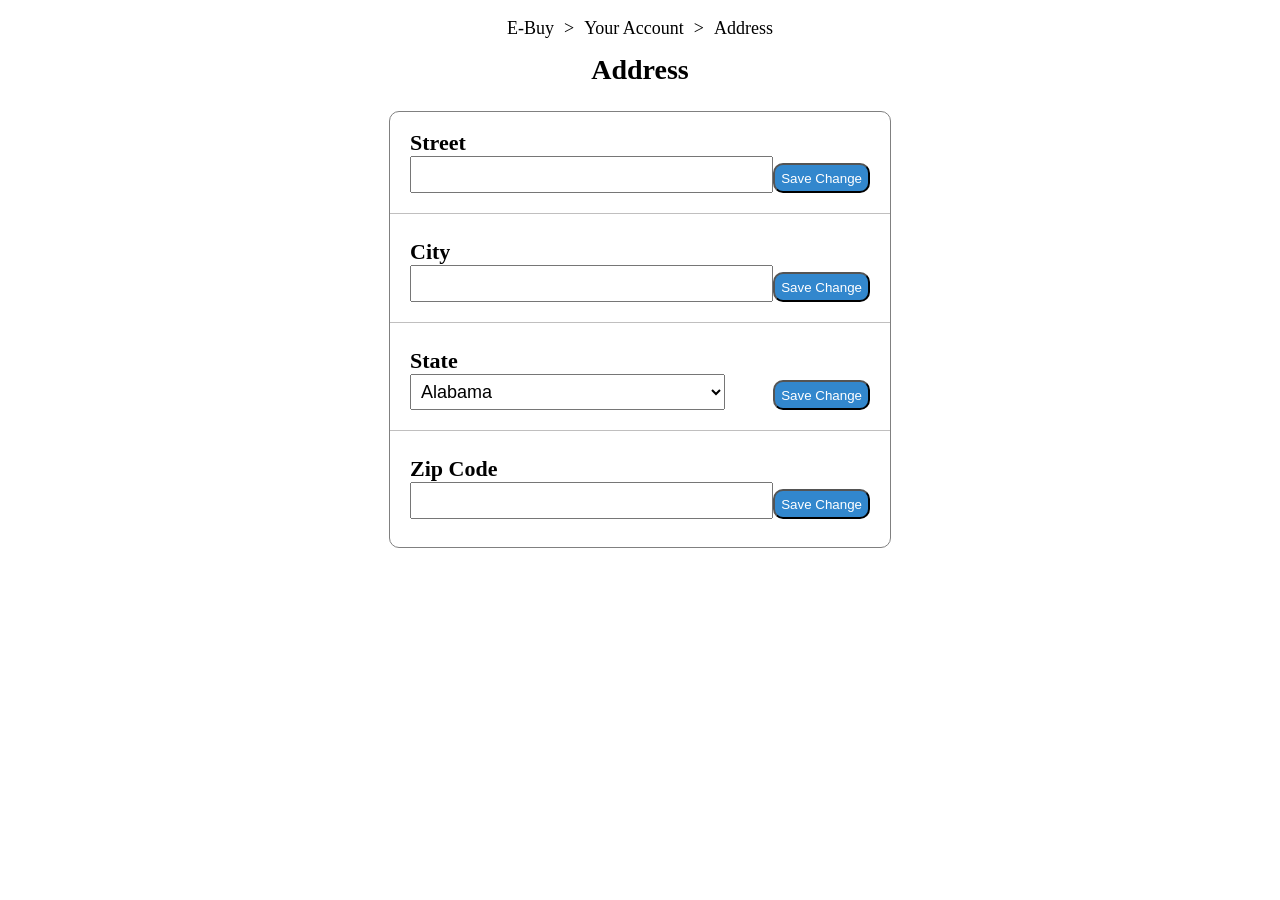
==== electriccommerce/views/address-edit.html @ 3cfa30f8 "Add files via upload" ====
<!DOCTYPE html>
<html>
<head>
    <meta charset="UTF-8" />
    <title>Your Address</title>
    <link rel="stylesheet" href="../styles/address-edit.css" type="text/css" />
</head>
<body>
    <div id="main-container">
        <div id="submain-container">
            <div id="path-row">
                <a href="./main.html">E-Buy</a>
                <span>&gt;</span>
                <a href="./dashboard.html">Your Account</a>
                <span>&gt;</span>
                <span>Address</span>
            </div>

            <div id="title-row">
                Address
            </div>

            <div id="edit-container">
                <!-- Street -->
                <div class="edit-box border-bottom">
                    <div id="street-row" class="edit-row">
                        <div class="title">Street</div>
                        <input type="text" id="street-input" />
                    </div>
                    <button class="save-changes">Save Change</button>
                </div>

                <!-- City -->
                <div class="edit-box border-bottom">
                    <div id="city-row" class="edit-row">
                        <div class="title">City</div>
                        <input type="text" id="city-input" />
                    </div>
                    <button class="save-changes">Save Change</button>
                </div>

                <!-- State (US or Not in the United States) -->
                <div class="edit-box border-bottom">
                    <div id="state-row" class="edit-row">
                        <div class="title">State</div>
                        <select id="state-select">
                            <option value="AL">Alabama</option>
                            <option value="AK">Alaska</option>
                            <option value="AZ">Arizona</option>
                            <option value="AR">Arkansas</option>
                            <option value="CA">California</option>
                            <option value="CO">Colorado</option>
                            <option value="CT">Connecticut</option>
                            <option value="DE">Delaware</option>
                            <option value="DC">District Of Columbia</option>
                            <option value="FL">Florida</option>
                            <option value="GA">Georgia</option>
                            <option value="HI">Hawaii</option>
                            <option value="ID">Idaho</option>
                            <option value="IL">Illinois</option>
                            <option value="IN">Indiana</option>
                            <option value="IA">Iowa</option>
                            <option value="KS">Kansas</option>
                            <option value="KY">Kentucky</option>
                            <option value="LA">Louisiana</option>
                            <option value="ME">Maine</option>
                            <option value="MD">Maryland</option>
                            <option value="MA">Massachusetts</option>
                            <option value="MI">Michigan</option>
                            <option value="MN">Minnesota</option>
                            <option value="MS">Mississippi</option>
                            <option value="MO">Missouri</option>
                            <option value="MT">Montana</option>
                            <option value="NE">Nebraska</option>
                            <option value="NV">Nevada</option>
                            <option value="NH">New Hampshire</option>
                            <option value="NJ">New Jersey</option>
                            <option value="NM">New Mexico</option>
                            <option value="NY">New York</option>
                            <option value="NC">North Carolina</option>
                            <option value="ND">North Dakota</option>
                            <option value="OH">Ohio</option>
                            <option value="OK">Oklahoma</option>
                            <option value="OR">Oregon</option>
                            <option value="PA">Pennsylvania</option>
                            <option value="RI">Rhode Island</option>
                            <option value="SC">South Carolina</option>
                            <option value="SD">South Dakota</option>
                            <option value="TN">Tennessee</option>
                            <option value="TX">Texas</option>
                            <option value="UT">Utah</option>
                            <option value="VT">Vermont</option>
                            <option value="VA">Virginia</option>
                            <option value="WA">Washington</option>
                            <option value="WV">West Virginia</option>
                            <option value="WI">Wisconsin</option>
                            <option value="WY">Wyoming</option>
                            <option value="NON_US">Not in the United States</option>
                        </select>
                    </div>
                    <button class="save-changes">Save Change</button>
                </div>

                <!-- Non-US: State/Province -->
                <div class="edit-box border-bottom non-us-box" id="province-box">
                    <div id="province-row" class="edit-row">
                        <div class="title">State/Province</div>
                        <input type="text" id="province-input" />
                    </div>
                    <button class="save-changes">Save Change</button>
                </div>

                <!-- Non-US: Country -->
                <div class="edit-box border-bottom non-us-box" id="country-box">
                    <div id="country-row" class="edit-row">
                        <div class="title">Country</div>
                        <input type="text" id="country-input" />
                    </div>
                    <button class="save-changes">Save Change</button>
                </div>

                <!-- Zip Code -->
                <div class="edit-box">
                    <div id="zip-row" class="edit-row">
                        <div class="title">Zip Code</div>
                        <input type="text" id="zip-input" />
                    </div>
                    <button class="save-changes">Save Change</button>
                </div>
            </div>
        </div>
    </div>

    <script src="../js/address-edit.js"></script>
</body>
</html>
---- electriccommerce/styles/address-edit.css ----
#main-container {
    display: flex;
    flex-direction: column;
}

#submain-container {
    display: flex;
    flex-direction: column;
    gap: 15px;
    align-items: center;
    padding: 10px;
}

#path-row {
    display: flex;
    flex-direction: row;
    gap: 10px;
    font-size: 18px;
}

#path-row a {
    text-decoration: none;
    color: black;
}

#path-row a:hover {
    text-decoration: underline;
}

#title-row {
    font-size: 28px;
    font-weight: 700;
    margin-bottom: 10px;
}

#edit-container {
    display: flex;
    flex-direction: column;
    width: 500px;
    border: 1px solid gray;
    border-radius: 10px;
    padding-top: 18px;
    padding-bottom: 18px;
    gap: 25px;
    background-color: #ffffff;
}

.title {
    font-size: 22px;
    font-weight: 600;
}

.edit-box {
    display: flex;
    flex-direction: row;
    justify-content: space-between;
    align-items: flex-end;
    padding-left: 20px;
    padding-right: 20px;
    padding-bottom: 10px;
}

.input-container {
    display: flex;
    flex-direction: column;
    width: 70%;
}

.edit-row input {
    font-size: 18px;
    padding: 6px;
    width: 140%;
}

/* Make the State dropdown match the input size */
#state-select {
    font-size: 18px;
    padding: 6px;
    width: 140%;
    box-sizing: border-box;
}

.border-bottom {
    border-bottom: 1px rgb(192, 191, 191) solid;
    padding-bottom: 20px;
}

.save-changes{
    height: 30px;
    border-radius: 10px;
    background-color: rgb(50, 135, 205);
    color: white;
}

.save-changes:hover{
    cursor: pointer;
}
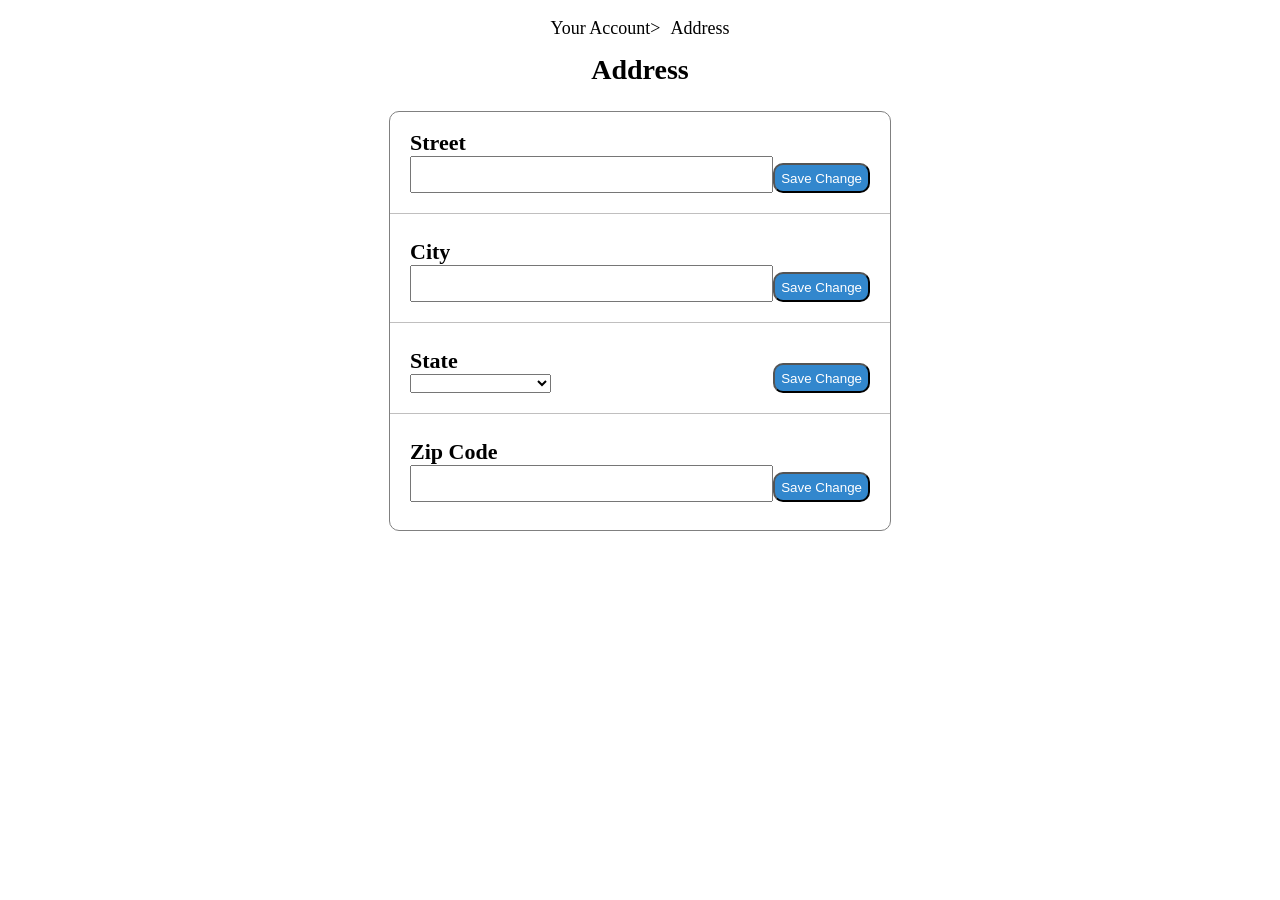
==== commit 3b2abba6: "updated hompage" ====
--- a/electriccommerce/views/address-edit.html
+++ b/electriccommerce/views/address-edit.html
@@ -1,136 +1,104 @@
-<!DOCTYPE html>
-<html>
-<head>
-    <meta charset="UTF-8" />
-    <title>Your Address</title>
-    <link rel="stylesheet" href="../styles/address-edit.css" type="text/css" />
-</head>
-<body>
-    <div id="main-container">
-        <div id="submain-container">
-            <div id="path-row">
-                <a href="./main.html">E-Buy</a>
-                <span>&gt;</span>
-                <a href="./dashboard.html">Your Account</a>
-                <span>&gt;</span>
-                <span>Address</span>
-            </div>
-
-            <div id="title-row">
-                Address
-            </div>
-
-            <div id="edit-container">
-                <!-- Street -->
-                <div class="edit-box border-bottom">
-                    <div id="street-row" class="edit-row">
-                        <div class="title">Street</div>
-                        <input type="text" id="street-input" />
-                    </div>
-                    <button class="save-changes">Save Change</button>
-                </div>
-
-                <!-- City -->
-                <div class="edit-box border-bottom">
-                    <div id="city-row" class="edit-row">
-                        <div class="title">City</div>
-                        <input type="text" id="city-input" />
-                    </div>
-                    <button class="save-changes">Save Change</button>
-                </div>
-
-                <!-- State (US or Not in the United States) -->
-                <div class="edit-box border-bottom">
-                    <div id="state-row" class="edit-row">
-                        <div class="title">State</div>
-                        <select id="state-select">
-                            <option value="AL">Alabama</option>
-                            <option value="AK">Alaska</option>
-                            <option value="AZ">Arizona</option>
-                            <option value="AR">Arkansas</option>
-                            <option value="CA">California</option>
-                            <option value="CO">Colorado</option>
-                            <option value="CT">Connecticut</option>
-                            <option value="DE">Delaware</option>
-                            <option value="DC">District Of Columbia</option>
-                            <option value="FL">Florida</option>
-                            <option value="GA">Georgia</option>
-                            <option value="HI">Hawaii</option>
-                            <option value="ID">Idaho</option>
-                            <option value="IL">Illinois</option>
-                            <option value="IN">Indiana</option>
-                            <option value="IA">Iowa</option>
-                            <option value="KS">Kansas</option>
-                            <option value="KY">Kentucky</option>
-                            <option value="LA">Louisiana</option>
-                            <option value="ME">Maine</option>
-                            <option value="MD">Maryland</option>
-                            <option value="MA">Massachusetts</option>
-                            <option value="MI">Michigan</option>
-                            <option value="MN">Minnesota</option>
-                            <option value="MS">Mississippi</option>
-                            <option value="MO">Missouri</option>
-                            <option value="MT">Montana</option>
-                            <option value="NE">Nebraska</option>
-                            <option value="NV">Nevada</option>
-                            <option value="NH">New Hampshire</option>
-                            <option value="NJ">New Jersey</option>
-                            <option value="NM">New Mexico</option>
-                            <option value="NY">New York</option>
-                            <option value="NC">North Carolina</option>
-                            <option value="ND">North Dakota</option>
-                            <option value="OH">Ohio</option>
-                            <option value="OK">Oklahoma</option>
-                            <option value="OR">Oregon</option>
-                            <option value="PA">Pennsylvania</option>
-                            <option value="RI">Rhode Island</option>
-                            <option value="SC">South Carolina</option>
-                            <option value="SD">South Dakota</option>
-                            <option value="TN">Tennessee</option>
-                            <option value="TX">Texas</option>
-                            <option value="UT">Utah</option>
-                            <option value="VT">Vermont</option>
-                            <option value="VA">Virginia</option>
-                            <option value="WA">Washington</option>
-                            <option value="WV">West Virginia</option>
-                            <option value="WI">Wisconsin</option>
-                            <option value="WY">Wyoming</option>
-                            <option value="NON_US">Not in the United States</option>
-                        </select>
-                    </div>
-                    <button class="save-changes">Save Change</button>
-                </div>
-
-                <!-- Non-US: State/Province -->
-                <div class="edit-box border-bottom non-us-box" id="province-box">
-                    <div id="province-row" class="edit-row">
-                        <div class="title">State/Province</div>
-                        <input type="text" id="province-input" />
-                    </div>
-                    <button class="save-changes">Save Change</button>
-                </div>
-
-                <!-- Non-US: Country -->
-                <div class="edit-box border-bottom non-us-box" id="country-box">
-                    <div id="country-row" class="edit-row">
-                        <div class="title">Country</div>
-                        <input type="text" id="country-input" />
-                    </div>
-                    <button class="save-changes">Save Change</button>
-                </div>
-
-                <!-- Zip Code -->
-                <div class="edit-box">
-                    <div id="zip-row" class="edit-row">
-                        <div class="title">Zip Code</div>
-                        <input type="text" id="zip-input" />
-                    </div>
-                    <button class="save-changes">Save Change</button>
-                </div>
-            </div>
-        </div>
-    </div>
-
-    <script src="../js/address-edit.js"></script>
-</body>
-</html>
+<!DOCTYPE html>
+<html>
+<head>
+    <meta charset="UTF-8" />
+    <title>Your Address</title>
+    <link rel="stylesheet" href="../styles/address-edit.css" type="text/css"/>
+</head>
+<body>
+    <div id="main-container">
+        <div id="submain-container">
+            <div id="path-row">
+                <a href="./account-view.html">Your Account></a>
+                <span>Address</span>
+            </div>
+            <div id="title-row">
+                Address
+            </div>
+            <div id="edit-container">
+                <div class="edit-box border-bottom">
+                    <div id="street-row" class="edit-row">
+                        <div class="title">Street</div>
+                        <input type="text" id="name-input"/>
+                    </div>
+                    <button class="save-changes">Save Change</button>
+                </div>
+                <div class="edit-box border-bottom">
+                    <div id="city-row" class="edit-row">
+                        <div class="title">City</div>
+                        <input type="text" id="city-input "/>
+                    </div>
+                    <button class="save-changes">Save Change</button>
+                </div>
+                <div class="edit-box border-bottom">
+                    <div id="state-row" class="edit-row">
+                        <div class="title">State</div>
+                        <select id="state-lists">
+                            <option value=""></option>
+                            <option value="AL">Alabama</option>
+                            <option value="AK">Alaska</option>
+                            <option value="AZ">Arizona</option>
+                            <option value="AR">Arkansas</option>
+                            <option value="CA">California</option>
+                            <option value="CO">Colorado</option>
+                            <option value="CT">Connecticut</option>
+                            <option value="DE">Delaware</option>
+                            <option value="DC">District Of Columbia</option>
+                            <option value="FL">Florida</option>
+                            <option value="GA">Georgia</option>
+                            <option value="HI">Hawaii</option>
+                            <option value="ID">Idaho</option>
+                            <option value="IL">Illinois</option>
+                            <option value="IN">Indiana</option>
+                            <option value="IA">Iowa</option>
+                            <option value="KS">Kansas</option>
+                            <option value="KY">Kentucky</option>
+                            <option value="LA">Louisiana</option>
+                            <option value="ME">Maine</option>
+                            <option value="MD">Maryland</option>
+                            <option value="MA">Massachusetts</option>
+                            <option value="MI">Michigan</option>
+                            <option value="MN">Minnesota</option>
+                            <option value="MS">Mississippi</option>
+                            <option value="MO">Missouri</option>
+                            <option value="MT">Montana</option>
+                            <option value="NE">Nebraska</option>
+                            <option value="NV">Nevada</option>
+                            <option value="NH">New Hampshire</option>
+                            <option value="NJ">New Jersey</option>
+                            <option value="NM">New Mexico</option>
+                            <option value="NY">New York</option>
+                            <option value="NC">North Carolina</option>
+                            <option value="ND">North Dakota</option>
+                            <option value="OH">Ohio</option>
+                            <option value="OK">Oklahoma</option>
+                            <option value="OR">Oregon</option>
+                            <option value="PA">Pennsylvania</option>
+                            <option value="RI">Rhode Island</option>
+                            <option value="SC">South Carolina</option>
+                            <option value="SD">South Dakota</option>
+                            <option value="TN">Tennessee</option>
+                            <option value="TX">Texas</option>
+                            <option value="UT">Utah</option>
+                            <option value="VT">Vermont</option>
+                            <option value="VA">Virginia</option>
+                            <option value="WA">Washington</option>
+                            <option value="WV">West Virginia</option>
+                            <option value="WI">Wisconsin</option>
+                            <option value="WY">Wyoming</option>
+                        </select>
+                    </div>
+                    <button class="save-changes">Save Change</button>
+                </div>
+                <div class="edit-box">
+                    <div id="zip-row" class="edit-row">
+                        <div class="title">Zip Code</div>
+                        <input type="text" id="zip-input"/>
+                    </div>
+                    <button class="save-changes">Save Change</button>
+                </div>
+            </div>
+        </div>
+    </div>
+</body>
+</html>
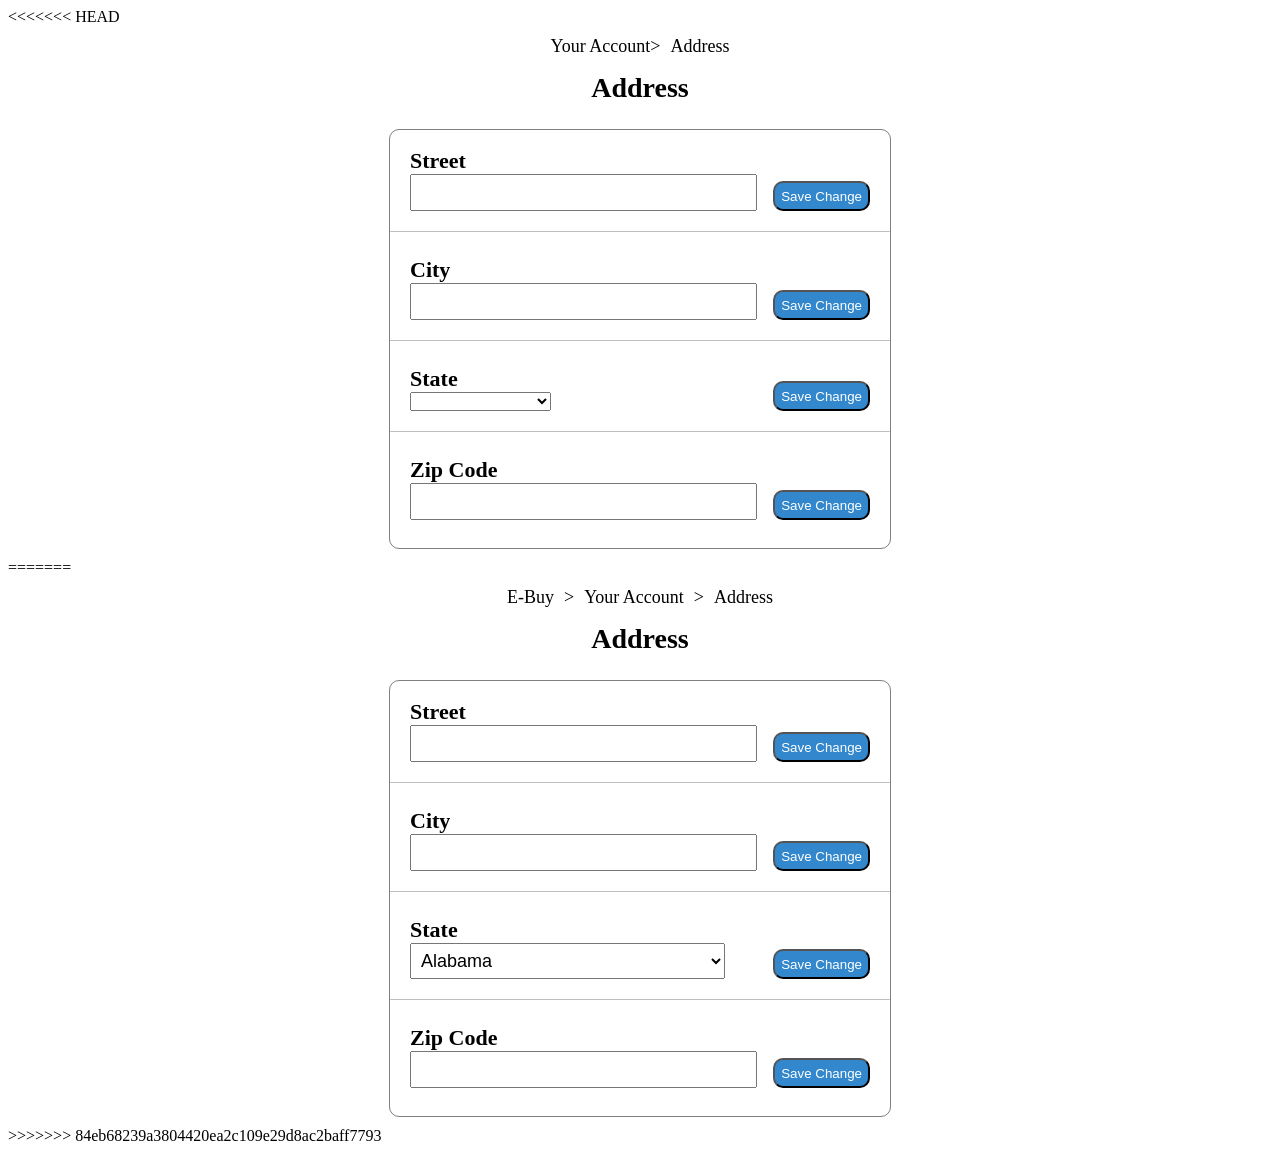
==== commit 3d60a2a7: "updated" ====
--- a/electriccommerce/views/address-edit.html
+++ b/electriccommerce/views/address-edit.html
@@ -1,3 +1,4 @@
+<<<<<<< HEAD
 <!DOCTYPE html>
 <html>
 <head>
@@ -102,3 +103,141 @@
     </div>
 </body>
 </html>
+=======
+<!DOCTYPE html>
+<html>
+<head>
+    <meta charset="UTF-8" />
+    <title>Your Address</title>
+    <link rel="stylesheet" href="../styles/address-edit.css" type="text/css" />
+</head>
+<body>
+    <div id="main-container">
+        <div id="submain-container">
+            <div id="path-row">
+                <a href="./main.html">E-Buy</a>
+                <span>&gt;</span>
+                <a href="./dashboard.html">Your Account</a>
+                <span>&gt;</span>
+                <span>Address</span>
+            </div>
+
+            <div id="title-row">
+                Address
+            </div>
+
+            <div id="edit-container">
+                <!-- Street -->
+                <div class="edit-box border-bottom">
+                    <div id="street-row" class="edit-row">
+                        <div class="title">Street</div>
+                        <input type="text" id="street-input" />
+                    </div>
+                    <button class="save-changes">Save Change</button>
+                </div>
+
+                <!-- City -->
+                <div class="edit-box border-bottom">
+                    <div id="city-row" class="edit-row">
+                        <div class="title">City</div>
+                        <input type="text" id="city-input" />
+                    </div>
+                    <button class="save-changes">Save Change</button>
+                </div>
+
+                <!-- State (US or Not in the United States) -->
+                <div class="edit-box border-bottom">
+                    <div id="state-row" class="edit-row">
+                        <div class="title">State</div>
+                        <select id="state-select">
+                            <option value="AL">Alabama</option>
+                            <option value="AK">Alaska</option>
+                            <option value="AZ">Arizona</option>
+                            <option value="AR">Arkansas</option>
+                            <option value="CA">California</option>
+                            <option value="CO">Colorado</option>
+                            <option value="CT">Connecticut</option>
+                            <option value="DE">Delaware</option>
+                            <option value="DC">District Of Columbia</option>
+                            <option value="FL">Florida</option>
+                            <option value="GA">Georgia</option>
+                            <option value="HI">Hawaii</option>
+                            <option value="ID">Idaho</option>
+                            <option value="IL">Illinois</option>
+                            <option value="IN">Indiana</option>
+                            <option value="IA">Iowa</option>
+                            <option value="KS">Kansas</option>
+                            <option value="KY">Kentucky</option>
+                            <option value="LA">Louisiana</option>
+                            <option value="ME">Maine</option>
+                            <option value="MD">Maryland</option>
+                            <option value="MA">Massachusetts</option>
+                            <option value="MI">Michigan</option>
+                            <option value="MN">Minnesota</option>
+                            <option value="MS">Mississippi</option>
+                            <option value="MO">Missouri</option>
+                            <option value="MT">Montana</option>
+                            <option value="NE">Nebraska</option>
+                            <option value="NV">Nevada</option>
+                            <option value="NH">New Hampshire</option>
+                            <option value="NJ">New Jersey</option>
+                            <option value="NM">New Mexico</option>
+                            <option value="NY">New York</option>
+                            <option value="NC">North Carolina</option>
+                            <option value="ND">North Dakota</option>
+                            <option value="OH">Ohio</option>
+                            <option value="OK">Oklahoma</option>
+                            <option value="OR">Oregon</option>
+                            <option value="PA">Pennsylvania</option>
+                            <option value="RI">Rhode Island</option>
+                            <option value="SC">South Carolina</option>
+                            <option value="SD">South Dakota</option>
+                            <option value="TN">Tennessee</option>
+                            <option value="TX">Texas</option>
+                            <option value="UT">Utah</option>
+                            <option value="VT">Vermont</option>
+                            <option value="VA">Virginia</option>
+                            <option value="WA">Washington</option>
+                            <option value="WV">West Virginia</option>
+                            <option value="WI">Wisconsin</option>
+                            <option value="WY">Wyoming</option>
+                            <option value="NON_US">Not in the United States</option>
+                        </select>
+                    </div>
+                    <button class="save-changes">Save Change</button>
+                </div>
+
+                <!-- Non-US: State/Province -->
+                <div class="edit-box border-bottom non-us-box" id="province-box">
+                    <div id="province-row" class="edit-row">
+                        <div class="title">State/Province</div>
+                        <input type="text" id="province-input" />
+                    </div>
+                    <button class="save-changes">Save Change</button>
+                </div>
+
+                <!-- Non-US: Country -->
+                <div class="edit-box border-bottom non-us-box" id="country-box">
+                    <div id="country-row" class="edit-row">
+                        <div class="title">Country</div>
+                        <input type="text" id="country-input" />
+                    </div>
+                    <button class="save-changes">Save Change</button>
+                </div>
+
+                <!-- Zip Code -->
+                <div class="edit-box">
+                    <div id="zip-row" class="edit-row">
+                        <div class="title">Zip Code</div>
+                        <input type="text" id="zip-input" />
+                    </div>
+                    <button class="save-changes">Save Change</button>
+                </div>
+            </div>
+        </div>
+    </div>
+
+    <script src="../js/address-edit.js"></script>
+</body>
+</html>
+>>>>>>> 84eb68239a3804420ea2c109e29d8ac2baff7793
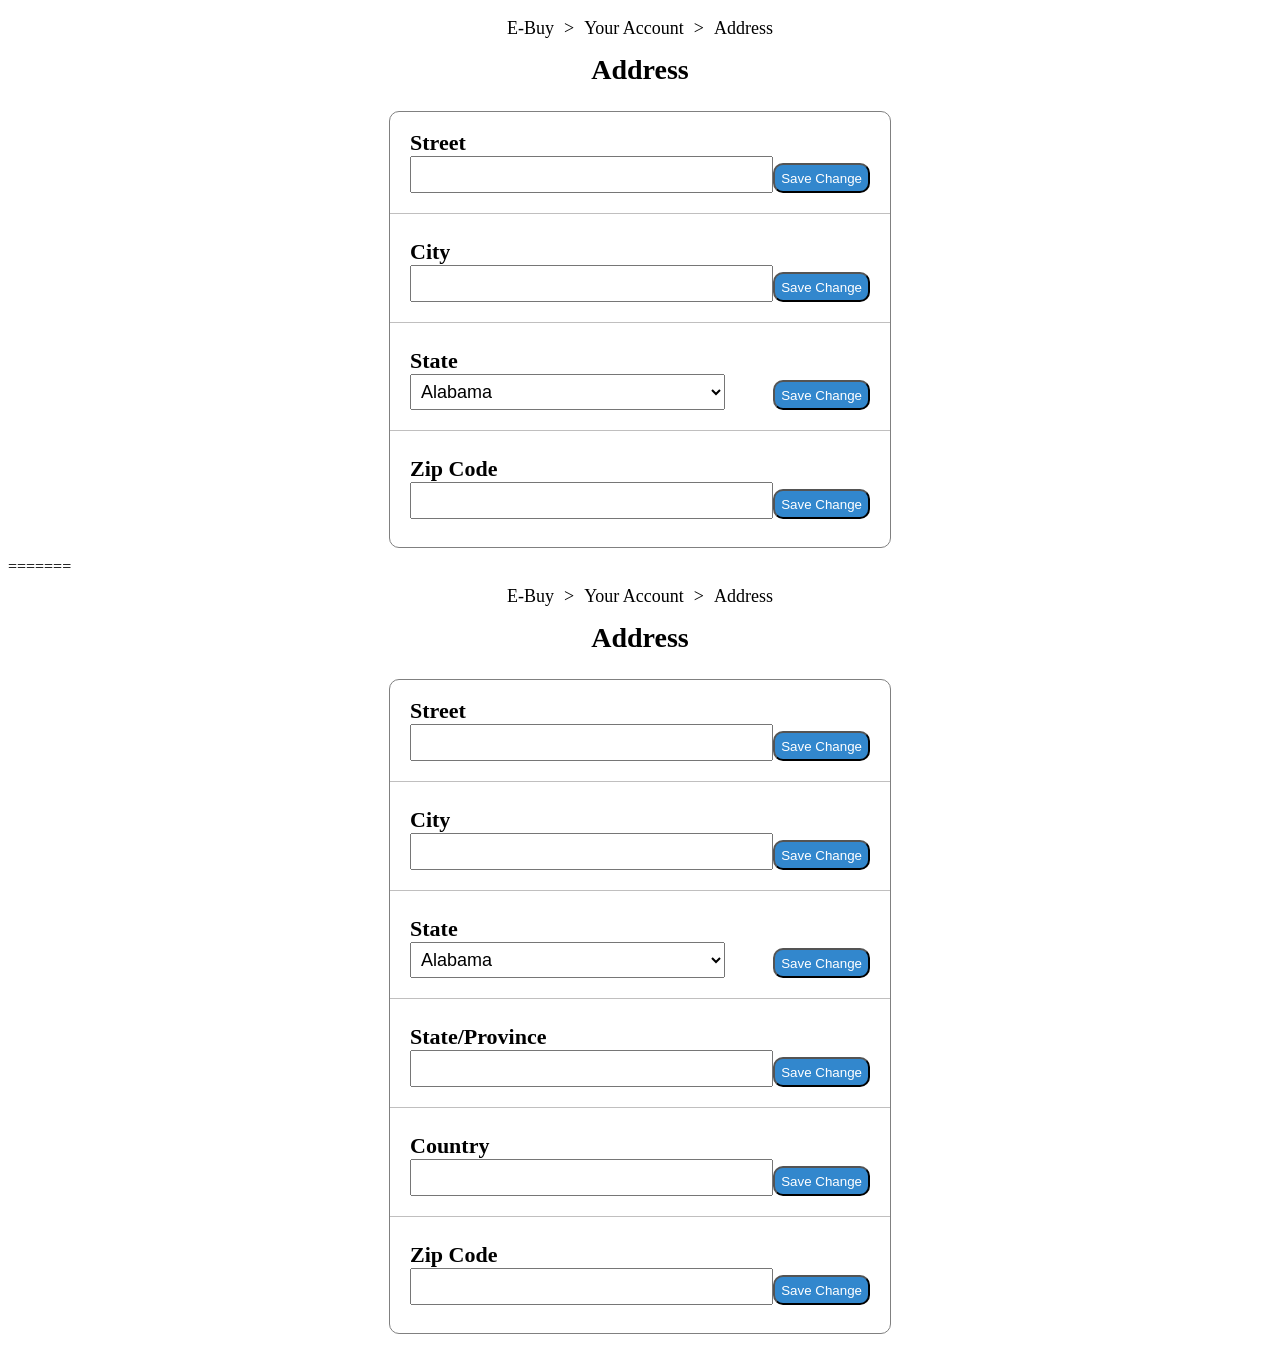
==== commit 8fd13941: "Merge branch 'main' into new/test" ====
--- a/electriccommerce/views/address-edit.html
+++ b/electriccommerce/views/address-edit.html
@@ -1,109 +1,3 @@
-<<<<<<< HEAD
-<!DOCTYPE html>
-<html>
-<head>
-    <meta charset="UTF-8" />
-    <title>Your Address</title>
-    <link rel="stylesheet" href="../styles/address-edit.css" type="text/css"/>
-</head>
-<body>
-    <div id="main-container">
-        <div id="submain-container">
-            <div id="path-row">
-                <a href="./account-view.html">Your Account></a>
-                <span>Address</span>
-            </div>
-            <div id="title-row">
-                Address
-            </div>
-            <div id="edit-container">
-                <div class="edit-box border-bottom">
-                    <div id="street-row" class="edit-row">
-                        <div class="title">Street</div>
-                        <input type="text" id="name-input"/>
-                    </div>
-                    <button class="save-changes">Save Change</button>
-                </div>
-                <div class="edit-box border-bottom">
-                    <div id="city-row" class="edit-row">
-                        <div class="title">City</div>
-                        <input type="text" id="city-input "/>
-                    </div>
-                    <button class="save-changes">Save Change</button>
-                </div>
-                <div class="edit-box border-bottom">
-                    <div id="state-row" class="edit-row">
-                        <div class="title">State</div>
-                        <select id="state-lists">
-                            <option value=""></option>
-                            <option value="AL">Alabama</option>
-                            <option value="AK">Alaska</option>
-                            <option value="AZ">Arizona</option>
-                            <option value="AR">Arkansas</option>
-                            <option value="CA">California</option>
-                            <option value="CO">Colorado</option>
-                            <option value="CT">Connecticut</option>
-                            <option value="DE">Delaware</option>
-                            <option value="DC">District Of Columbia</option>
-                            <option value="FL">Florida</option>
-                            <option value="GA">Georgia</option>
-                            <option value="HI">Hawaii</option>
-                            <option value="ID">Idaho</option>
-                            <option value="IL">Illinois</option>
-                            <option value="IN">Indiana</option>
-                            <option value="IA">Iowa</option>
-                            <option value="KS">Kansas</option>
-                            <option value="KY">Kentucky</option>
-                            <option value="LA">Louisiana</option>
-                            <option value="ME">Maine</option>
-                            <option value="MD">Maryland</option>
-                            <option value="MA">Massachusetts</option>
-                            <option value="MI">Michigan</option>
-                            <option value="MN">Minnesota</option>
-                            <option value="MS">Mississippi</option>
-                            <option value="MO">Missouri</option>
-                            <option value="MT">Montana</option>
-                            <option value="NE">Nebraska</option>
-                            <option value="NV">Nevada</option>
-                            <option value="NH">New Hampshire</option>
-                            <option value="NJ">New Jersey</option>
-                            <option value="NM">New Mexico</option>
-                            <option value="NY">New York</option>
-                            <option value="NC">North Carolina</option>
-                            <option value="ND">North Dakota</option>
-                            <option value="OH">Ohio</option>
-                            <option value="OK">Oklahoma</option>
-                            <option value="OR">Oregon</option>
-                            <option value="PA">Pennsylvania</option>
-                            <option value="RI">Rhode Island</option>
-                            <option value="SC">South Carolina</option>
-                            <option value="SD">South Dakota</option>
-                            <option value="TN">Tennessee</option>
-                            <option value="TX">Texas</option>
-                            <option value="UT">Utah</option>
-                            <option value="VT">Vermont</option>
-                            <option value="VA">Virginia</option>
-                            <option value="WA">Washington</option>
-                            <option value="WV">West Virginia</option>
-                            <option value="WI">Wisconsin</option>
-                            <option value="WY">Wyoming</option>
-                        </select>
-                    </div>
-                    <button class="save-changes">Save Change</button>
-                </div>
-                <div class="edit-box">
-                    <div id="zip-row" class="edit-row">
-                        <div class="title">Zip Code</div>
-                        <input type="text" id="zip-input"/>
-                    </div>
-                    <button class="save-changes">Save Change</button>
-                </div>
-            </div>
-        </div>
-    </div>
-</body>
-</html>
-=======
 <!DOCTYPE html>
 <html>
 <head>
@@ -240,4 +134,140 @@
     <script src="../js/address-edit.js"></script>
 </body>
 </html>
->>>>>>> 84eb68239a3804420ea2c109e29d8ac2baff7793
+=======
+<!DOCTYPE html>
+<html>
+<head>
+    <meta charset="UTF-8" />
+    <title>Your Address</title>
+    <link rel="stylesheet" href="../styles/address-edit.css" type="text/css" />
+</head>
+<body>
+    <div id="main-container">
+        <div id="submain-container">
+            <div id="path-row">
+                <a href="./main.html">E-Buy</a>
+                <span>&gt;</span>
+                <a href="./dashboard.html">Your Account</a>
+                <span>&gt;</span>
+                <span>Address</span>
+            </div>
+
+            <div id="title-row">
+                Address
+            </div>
+
+            <div id="edit-container">
+                <!-- Street -->
+                <div class="edit-box border-bottom">
+                    <div id="street-row" class="edit-row">
+                        <div class="title">Street</div>
+                        <input type="text" id="street-input" />
+                    </div>
+                    <button class="save-changes">Save Change</button>
+                </div>
+
+                <!-- City -->
+                <div class="edit-box border-bottom">
+                    <div id="city-row" class="edit-row">
+                        <div class="title">City</div>
+                        <input type="text" id="city-input" />
+                    </div>
+                    <button class="save-changes">Save Change</button>
+                </div>
+
+                <!-- State (US or Not in the United States) -->
+                <div class="edit-box border-bottom">
+                    <div id="state-row" class="edit-row">
+                        <div class="title">State</div>
+                        <select id="state-select">
+                            <option value="AL">Alabama</option>
+                            <option value="AK">Alaska</option>
+                            <option value="AZ">Arizona</option>
+                            <option value="AR">Arkansas</option>
+                            <option value="CA">California</option>
+                            <option value="CO">Colorado</option>
+                            <option value="CT">Connecticut</option>
+                            <option value="DE">Delaware</option>
+                            <option value="DC">District Of Columbia</option>
+                            <option value="FL">Florida</option>
+                            <option value="GA">Georgia</option>
+                            <option value="HI">Hawaii</option>
+                            <option value="ID">Idaho</option>
+                            <option value="IL">Illinois</option>
+                            <option value="IN">Indiana</option>
+                            <option value="IA">Iowa</option>
+                            <option value="KS">Kansas</option>
+                            <option value="KY">Kentucky</option>
+                            <option value="LA">Louisiana</option>
+                            <option value="ME">Maine</option>
+                            <option value="MD">Maryland</option>
+                            <option value="MA">Massachusetts</option>
+                            <option value="MI">Michigan</option>
+                            <option value="MN">Minnesota</option>
+                            <option value="MS">Mississippi</option>
+                            <option value="MO">Missouri</option>
+                            <option value="MT">Montana</option>
+                            <option value="NE">Nebraska</option>
+                            <option value="NV">Nevada</option>
+                            <option value="NH">New Hampshire</option>
+                            <option value="NJ">New Jersey</option>
+                            <option value="NM">New Mexico</option>
+                            <option value="NY">New York</option>
+                            <option value="NC">North Carolina</option>
+                            <option value="ND">North Dakota</option>
+                            <option value="OH">Ohio</option>
+                            <option value="OK">Oklahoma</option>
+                            <option value="OR">Oregon</option>
+                            <option value="PA">Pennsylvania</option>
+                            <option value="RI">Rhode Island</option>
+                            <option value="SC">South Carolina</option>
+                            <option value="SD">South Dakota</option>
+                            <option value="TN">Tennessee</option>
+                            <option value="TX">Texas</option>
+                            <option value="UT">Utah</option>
+                            <option value="VT">Vermont</option>
+                            <option value="VA">Virginia</option>
+                            <option value="WA">Washington</option>
+                            <option value="WV">West Virginia</option>
+                            <option value="WI">Wisconsin</option>
+                            <option value="WY">Wyoming</option>
+                            <option value="NON_US">Not in the United States</option>
+                        </select>
+                    </div>
+                    <button class="save-changes">Save Change</button>
+                </div>
+
+                <!-- Non-US: State/Province -->
+                <div class="edit-box border-bottom non-us-box" id="province-box">
+                    <div id="province-row" class="edit-row">
+                        <div class="title">State/Province</div>
+                        <input type="text" id="province-input" />
+                    </div>
+                    <button class="save-changes">Save Change</button>
+                </div>
+
+                <!-- Non-US: Country -->
+                <div class="edit-box border-bottom non-us-box" id="country-box">
+                    <div id="country-row" class="edit-row">
+                        <div class="title">Country</div>
+                        <input type="text" id="country-input" />
+                    </div>
+                    <button class="save-changes">Save Change</button>
+                </div>
+
+                <!-- Zip Code -->
+                <div class="edit-box">
+                    <div id="zip-row" class="edit-row">
+                        <div class="title">Zip Code</div>
+                        <input type="text" id="zip-input" />
+                    </div>
+                    <button class="save-changes">Save Change</button>
+                </div>
+            </div>
+        </div>
+    </div>
+
+    <script src="../js/address-edit.js"></script>
+</body>
+</html>
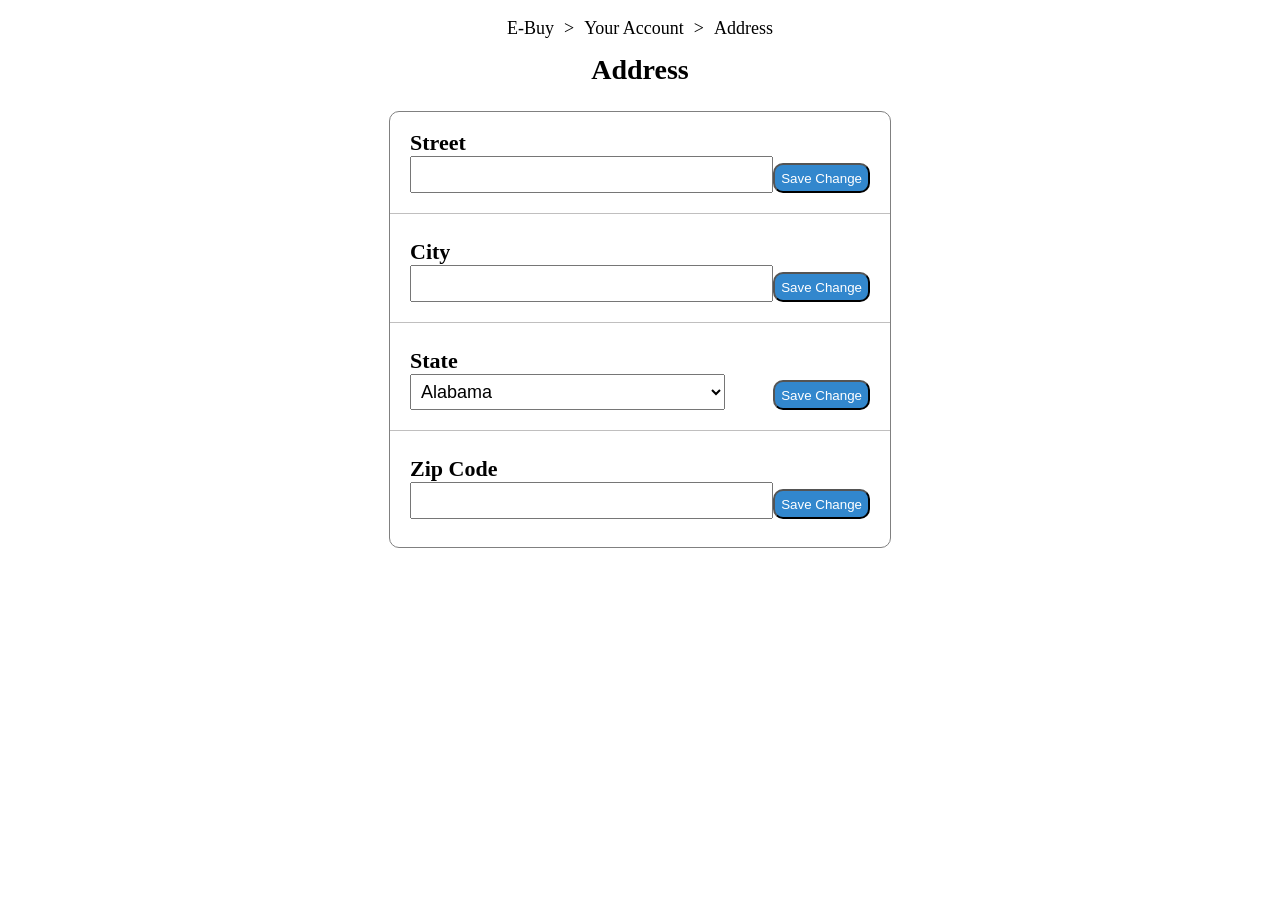
==== commit 26ff67a1: "Update address-edit.html" ====
--- a/electriccommerce/views/address-edit.html
+++ b/electriccommerce/views/address-edit.html
@@ -134,140 +134,3 @@
     <script src="../js/address-edit.js"></script>
 </body>
 </html>
-=======
-<!DOCTYPE html>
-<html>
-<head>
-    <meta charset="UTF-8" />
-    <title>Your Address</title>
-    <link rel="stylesheet" href="../styles/address-edit.css" type="text/css" />
-</head>
-<body>
-    <div id="main-container">
-        <div id="submain-container">
-            <div id="path-row">
-                <a href="./main.html">E-Buy</a>
-                <span>&gt;</span>
-                <a href="./dashboard.html">Your Account</a>
-                <span>&gt;</span>
-                <span>Address</span>
-            </div>
-
-            <div id="title-row">
-                Address
-            </div>
-
-            <div id="edit-container">
-                <!-- Street -->
-                <div class="edit-box border-bottom">
-                    <div id="street-row" class="edit-row">
-                        <div class="title">Street</div>
-                        <input type="text" id="street-input" />
-                    </div>
-                    <button class="save-changes">Save Change</button>
-                </div>
-
-                <!-- City -->
-                <div class="edit-box border-bottom">
-                    <div id="city-row" class="edit-row">
-                        <div class="title">City</div>
-                        <input type="text" id="city-input" />
-                    </div>
-                    <button class="save-changes">Save Change</button>
-                </div>
-
-                <!-- State (US or Not in the United States) -->
-                <div class="edit-box border-bottom">
-                    <div id="state-row" class="edit-row">
-                        <div class="title">State</div>
-                        <select id="state-select">
-                            <option value="AL">Alabama</option>
-                            <option value="AK">Alaska</option>
-                            <option value="AZ">Arizona</option>
-                            <option value="AR">Arkansas</option>
-                            <option value="CA">California</option>
-                            <option value="CO">Colorado</option>
-                            <option value="CT">Connecticut</option>
-                            <option value="DE">Delaware</option>
-                            <option value="DC">District Of Columbia</option>
-                            <option value="FL">Florida</option>
-                            <option value="GA">Georgia</option>
-                            <option value="HI">Hawaii</option>
-                            <option value="ID">Idaho</option>
-                            <option value="IL">Illinois</option>
-                            <option value="IN">Indiana</option>
-                            <option value="IA">Iowa</option>
-                            <option value="KS">Kansas</option>
-                            <option value="KY">Kentucky</option>
-                            <option value="LA">Louisiana</option>
-                            <option value="ME">Maine</option>
-                            <option value="MD">Maryland</option>
-                            <option value="MA">Massachusetts</option>
-                            <option value="MI">Michigan</option>
-                            <option value="MN">Minnesota</option>
-                            <option value="MS">Mississippi</option>
-                            <option value="MO">Missouri</option>
-                            <option value="MT">Montana</option>
-                            <option value="NE">Nebraska</option>
-                            <option value="NV">Nevada</option>
-                            <option value="NH">New Hampshire</option>
-                            <option value="NJ">New Jersey</option>
-                            <option value="NM">New Mexico</option>
-                            <option value="NY">New York</option>
-                            <option value="NC">North Carolina</option>
-                            <option value="ND">North Dakota</option>
-                            <option value="OH">Ohio</option>
-                            <option value="OK">Oklahoma</option>
-                            <option value="OR">Oregon</option>
-                            <option value="PA">Pennsylvania</option>
-                            <option value="RI">Rhode Island</option>
-                            <option value="SC">South Carolina</option>
-                            <option value="SD">South Dakota</option>
-                            <option value="TN">Tennessee</option>
-                            <option value="TX">Texas</option>
-                            <option value="UT">Utah</option>
-                            <option value="VT">Vermont</option>
-                            <option value="VA">Virginia</option>
-                            <option value="WA">Washington</option>
-                            <option value="WV">West Virginia</option>
-                            <option value="WI">Wisconsin</option>
-                            <option value="WY">Wyoming</option>
-                            <option value="NON_US">Not in the United States</option>
-                        </select>
-                    </div>
-                    <button class="save-changes">Save Change</button>
-                </div>
-
-                <!-- Non-US: State/Province -->
-                <div class="edit-box border-bottom non-us-box" id="province-box">
-                    <div id="province-row" class="edit-row">
-                        <div class="title">State/Province</div>
-                        <input type="text" id="province-input" />
-                    </div>
-                    <button class="save-changes">Save Change</button>
-                </div>
-
-                <!-- Non-US: Country -->
-                <div class="edit-box border-bottom non-us-box" id="country-box">
-                    <div id="country-row" class="edit-row">
-                        <div class="title">Country</div>
-                        <input type="text" id="country-input" />
-                    </div>
-                    <button class="save-changes">Save Change</button>
-                </div>
-
-                <!-- Zip Code -->
-                <div class="edit-box">
-                    <div id="zip-row" class="edit-row">
-                        <div class="title">Zip Code</div>
-                        <input type="text" id="zip-input" />
-                    </div>
-                    <button class="save-changes">Save Change</button>
-                </div>
-            </div>
-        </div>
-    </div>
-
-    <script src="../js/address-edit.js"></script>
-</body>
-</html>
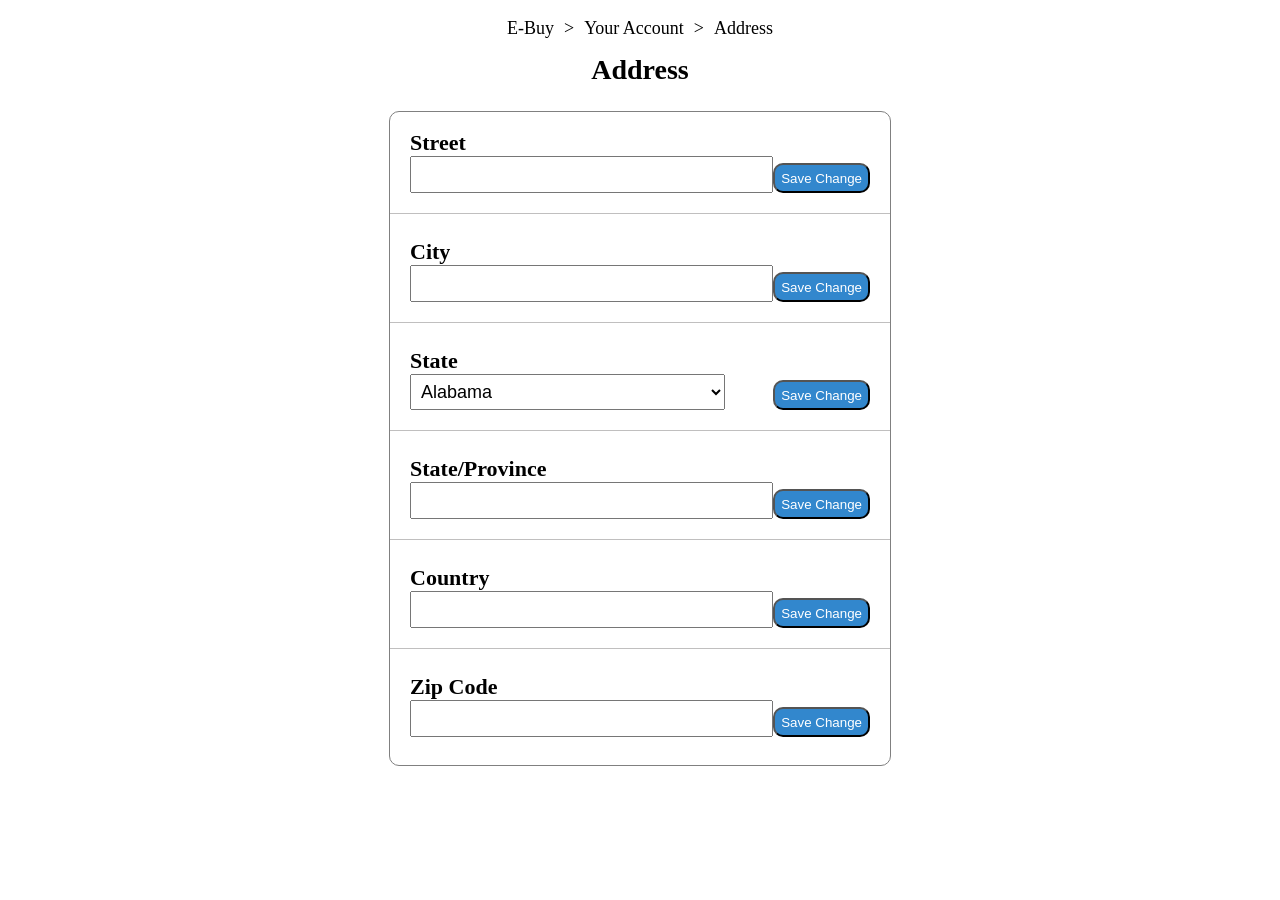
==== commit a6284123: "Add files via upload" ====
--- a/electriccommerce/views/address-edit.html
+++ b/electriccommerce/views/address-edit.html
@@ -1,136 +1,138 @@
-<!DOCTYPE html>
-<html>
-<head>
-    <meta charset="UTF-8" />
-    <title>Your Address</title>
-    <link rel="stylesheet" href="../styles/address-edit.css" type="text/css" />
-</head>
-<body>
-    <div id="main-container">
-        <div id="submain-container">
-            <div id="path-row">
-                <a href="./main.html">E-Buy</a>
-                <span>&gt;</span>
-                <a href="./dashboard.html">Your Account</a>
-                <span>&gt;</span>
-                <span>Address</span>
-            </div>
-
-            <div id="title-row">
-                Address
-            </div>
-
-            <div id="edit-container">
-                <!-- Street -->
-                <div class="edit-box border-bottom">
-                    <div id="street-row" class="edit-row">
-                        <div class="title">Street</div>
-                        <input type="text" id="street-input" />
-                    </div>
-                    <button class="save-changes">Save Change</button>
-                </div>
-
-                <!-- City -->
-                <div class="edit-box border-bottom">
-                    <div id="city-row" class="edit-row">
-                        <div class="title">City</div>
-                        <input type="text" id="city-input" />
-                    </div>
-                    <button class="save-changes">Save Change</button>
-                </div>
-
-                <!-- State (US or Not in the United States) -->
-                <div class="edit-box border-bottom">
-                    <div id="state-row" class="edit-row">
-                        <div class="title">State</div>
-                        <select id="state-select">
-                            <option value="AL">Alabama</option>
-                            <option value="AK">Alaska</option>
-                            <option value="AZ">Arizona</option>
-                            <option value="AR">Arkansas</option>
-                            <option value="CA">California</option>
-                            <option value="CO">Colorado</option>
-                            <option value="CT">Connecticut</option>
-                            <option value="DE">Delaware</option>
-                            <option value="DC">District Of Columbia</option>
-                            <option value="FL">Florida</option>
-                            <option value="GA">Georgia</option>
-                            <option value="HI">Hawaii</option>
-                            <option value="ID">Idaho</option>
-                            <option value="IL">Illinois</option>
-                            <option value="IN">Indiana</option>
-                            <option value="IA">Iowa</option>
-                            <option value="KS">Kansas</option>
-                            <option value="KY">Kentucky</option>
-                            <option value="LA">Louisiana</option>
-                            <option value="ME">Maine</option>
-                            <option value="MD">Maryland</option>
-                            <option value="MA">Massachusetts</option>
-                            <option value="MI">Michigan</option>
-                            <option value="MN">Minnesota</option>
-                            <option value="MS">Mississippi</option>
-                            <option value="MO">Missouri</option>
-                            <option value="MT">Montana</option>
-                            <option value="NE">Nebraska</option>
-                            <option value="NV">Nevada</option>
-                            <option value="NH">New Hampshire</option>
-                            <option value="NJ">New Jersey</option>
-                            <option value="NM">New Mexico</option>
-                            <option value="NY">New York</option>
-                            <option value="NC">North Carolina</option>
-                            <option value="ND">North Dakota</option>
-                            <option value="OH">Ohio</option>
-                            <option value="OK">Oklahoma</option>
-                            <option value="OR">Oregon</option>
-                            <option value="PA">Pennsylvania</option>
-                            <option value="RI">Rhode Island</option>
-                            <option value="SC">South Carolina</option>
-                            <option value="SD">South Dakota</option>
-                            <option value="TN">Tennessee</option>
-                            <option value="TX">Texas</option>
-                            <option value="UT">Utah</option>
-                            <option value="VT">Vermont</option>
-                            <option value="VA">Virginia</option>
-                            <option value="WA">Washington</option>
-                            <option value="WV">West Virginia</option>
-                            <option value="WI">Wisconsin</option>
-                            <option value="WY">Wyoming</option>
-                            <option value="NON_US">Not in the United States</option>
-                        </select>
-                    </div>
-                    <button class="save-changes">Save Change</button>
-                </div>
-
-                <!-- Non-US: State/Province -->
-                <div class="edit-box border-bottom non-us-box" id="province-box">
-                    <div id="province-row" class="edit-row">
-                        <div class="title">State/Province</div>
-                        <input type="text" id="province-input" />
-                    </div>
-                    <button class="save-changes">Save Change</button>
-                </div>
-
-                <!-- Non-US: Country -->
-                <div class="edit-box border-bottom non-us-box" id="country-box">
-                    <div id="country-row" class="edit-row">
-                        <div class="title">Country</div>
-                        <input type="text" id="country-input" />
-                    </div>
-                    <button class="save-changes">Save Change</button>
-                </div>
-
-                <!-- Zip Code -->
-                <div class="edit-box">
-                    <div id="zip-row" class="edit-row">
-                        <div class="title">Zip Code</div>
-                        <input type="text" id="zip-input" />
-                    </div>
-                    <button class="save-changes">Save Change</button>
-                </div>
-            </div>
-        </div>
-    </div>
-
-    <script src="../js/address-edit.js"></script>
-</body>
-</html>
+<!DOCTYPE html>
+<html>
+<head>
+    <meta charset="UTF-8" />
+    <title>Your Address</title>
+    <link rel="stylesheet" href="../styles/address-edit.css" type="text/css" />
+</head>
+<body>
+    <div id="main-container">
+        <div id="submain-container">
+            <div id="path-row">
+                <a href="./main.html">E-Buy</a>
+                <span>&gt;</span>
+                <a href="./dashboard.html">Your Account</a>
+                <span>&gt;</span>
+                <span>Address</span>
+            </div>
+
+            <div id="title-row">
+                Address
+            </div>
+
+            <div id="edit-container">
+                <!-- Street -->
+                <div class="edit-box border-bottom">
+                    <div id="street-row" class="edit-row">
+                        <div class="title">Street</div>
+                        <input type="text" id="street-input" />
+                    </div>
+                    <button class="save-changes">Save Change</button>
+                </div>
+
+                <!-- City -->
+                <div class="edit-box border-bottom">
+                    <div id="city-row" class="edit-row">
+                        <div class="title">City</div>
+                        <input type="text" id="city-input" />
+                    </div>
+                    <button class="save-changes">Save Change</button>
+                </div>
+
+                <!-- State (US or Not in the United States) -->
+                <div class="edit-box border-bottom">
+                    <div id="state-row" class="edit-row">
+                        <div class="title">State</div>
+                        <select id="state-select">
+                            <option value="AL">Alabama</option>
+                            <option value="AK">Alaska</option>
+                            <option value="AZ">Arizona</option>
+                            <option value="AR">Arkansas</option>
+                            <option value="CA">California</option>
+                            <option value="CO">Colorado</option>
+                            <option value="CT">Connecticut</option>
+                            <option value="DE">Delaware</option>
+                            <option value="DC">District Of Columbia</option>
+                            <option value="FL">Florida</option>
+                            <option value="GA">Georgia</option>
+                            <option value="HI">Hawaii</option>
+                            <option value="ID">Idaho</option>
+                            <option value="IL">Illinois</option>
+                            <option value="IN">Indiana</option>
+                            <option value="IA">Iowa</option>
+                            <option value="KS">Kansas</option>
+                            <option value="KY">Kentucky</option>
+                            <option value="LA">Louisiana</option>
+                            <option value="ME">Maine</option>
+                            <option value="MD">Maryland</option>
+                            <option value="MA">Massachusetts</option>
+                            <option value="MI">Michigan</option>
+                            <option value="MN">Minnesota</option>
+                            <option value="MS">Mississippi</option>
+                            <option value="MO">Missouri</option>
+                            <option value="MT">Montana</option>
+                            <option value="NE">Nebraska</option>
+                            <option value="NV">Nevada</option>
+                            <option value="NH">New Hampshire</option>
+                            <option value="NJ">New Jersey</option>
+                            <option value="NM">New Mexico</option>
+                            <option value="NY">New York</option>
+                            <option value="NC">North Carolina</option>
+                            <option value="ND">North Dakota</option>
+                            <option value="OH">Ohio</option>
+                            <option value="OK">Oklahoma</option>
+                            <option value="OR">Oregon</option>
+                            <option value="PA">Pennsylvania</option>
+                            <option value="RI">Rhode Island</option>
+                            <option value="SC">South Carolina</option>
+                            <option value="SD">South Dakota</option>
+                            <option value="TN">Tennessee</option>
+                            <option value="TX">Texas</option>
+                            <option value="UT">Utah</option>
+                            <option value="VT">Vermont</option>
+                            <option value="VA">Virginia</option>
+                            <option value="WA">Washington</option>
+                            <option value="WV">West Virginia</option>
+                            <option value="WI">Wisconsin</option>
+                            <option value="WY">Wyoming</option>
+                            <option value="NON_US">Not in the United States</option>
+                        </select>
+                    </div>
+                    <button class="save-changes">Save Change</button>
+                </div>
+
+                <!-- Non-US: State/Province -->
+                <div class="edit-box border-bottom non-us-box" id="province-box">
+                    <div id="province-row" class="edit-row">
+                        <div class="title">State/Province</div>
+                        <input type="text" id="province-input" />
+                    </div>
+                    <button class="save-changes">Save Change</button>
+                </div>
+
+                <!-- Non-US: Country -->
+                <div class="edit-box border-bottom non-us-box" id="country-box">
+                    <div id="country-row" class="edit-row">
+                        <div class="title">Country</div>
+                        <input type="text" id="country-input" />
+                    </div>
+                    <button class="save-changes">Save Change</button>
+                </div>
+
+                <!-- Zip Code -->
+                <div class="edit-box">
+                    <div id="zip-row" class="edit-row">
+                        <div class="title">Zip Code</div>
+                        <input type="text" id="zip-input" />
+                    </div>
+                    <button class="save-changes">Save Change</button>
+                </div>
+            </div>
+        </div>
+    </div>
+
+    <!-- ✅ CRITICAL: Load api.js FIRST, then address-edit.js -->
+    <script src="../js/api.js"></script>
+    <script src="../js/address-edit.js"></script>
+</body>
+</html>
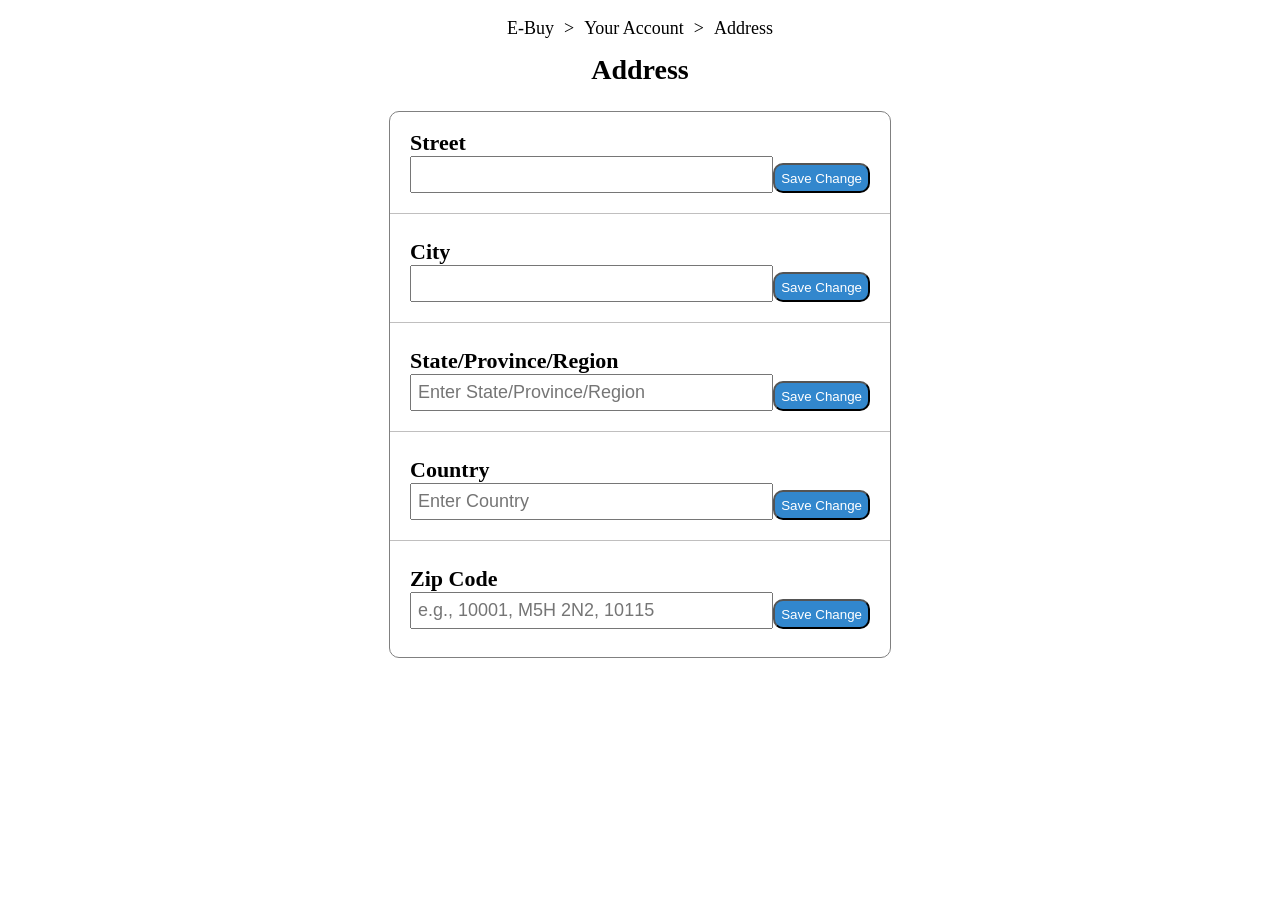
==== commit e5dbed56: "Add files via upload" ====
--- a/electriccommerce/views/address-edit.html
+++ b/electriccommerce/views/address-edit.html
@@ -39,82 +39,20 @@
                     <button class="save-changes">Save Change</button>
                 </div>
 
-                <!-- State (US or Not in the United States) -->
+                <!-- State/Province -->
                 <div class="edit-box border-bottom">
                     <div id="state-row" class="edit-row">
-                        <div class="title">State</div>
-                        <select id="state-select">
-                            <option value="AL">Alabama</option>
-                            <option value="AK">Alaska</option>
-                            <option value="AZ">Arizona</option>
-                            <option value="AR">Arkansas</option>
-                            <option value="CA">California</option>
-                            <option value="CO">Colorado</option>
-                            <option value="CT">Connecticut</option>
-                            <option value="DE">Delaware</option>
-                            <option value="DC">District Of Columbia</option>
-                            <option value="FL">Florida</option>
-                            <option value="GA">Georgia</option>
-                            <option value="HI">Hawaii</option>
-                            <option value="ID">Idaho</option>
-                            <option value="IL">Illinois</option>
-                            <option value="IN">Indiana</option>
-                            <option value="IA">Iowa</option>
-                            <option value="KS">Kansas</option>
-                            <option value="KY">Kentucky</option>
-                            <option value="LA">Louisiana</option>
-                            <option value="ME">Maine</option>
-                            <option value="MD">Maryland</option>
-                            <option value="MA">Massachusetts</option>
-                            <option value="MI">Michigan</option>
-                            <option value="MN">Minnesota</option>
-                            <option value="MS">Mississippi</option>
-                            <option value="MO">Missouri</option>
-                            <option value="MT">Montana</option>
-                            <option value="NE">Nebraska</option>
-                            <option value="NV">Nevada</option>
-                            <option value="NH">New Hampshire</option>
-                            <option value="NJ">New Jersey</option>
-                            <option value="NM">New Mexico</option>
-                            <option value="NY">New York</option>
-                            <option value="NC">North Carolina</option>
-                            <option value="ND">North Dakota</option>
-                            <option value="OH">Ohio</option>
-                            <option value="OK">Oklahoma</option>
-                            <option value="OR">Oregon</option>
-                            <option value="PA">Pennsylvania</option>
-                            <option value="RI">Rhode Island</option>
-                            <option value="SC">South Carolina</option>
-                            <option value="SD">South Dakota</option>
-                            <option value="TN">Tennessee</option>
-                            <option value="TX">Texas</option>
-                            <option value="UT">Utah</option>
-                            <option value="VT">Vermont</option>
-                            <option value="VA">Virginia</option>
-                            <option value="WA">Washington</option>
-                            <option value="WV">West Virginia</option>
-                            <option value="WI">Wisconsin</option>
-                            <option value="WY">Wyoming</option>
-                            <option value="NON_US">Not in the United States</option>
-                        </select>
+                        <div class="title">State/Province/Region</div>
+                        <input type="text" id="state-input" placeholder="Enter State/Province/Region" />
                     </div>
                     <button class="save-changes">Save Change</button>
                 </div>
 
-                <!-- Non-US: State/Province -->
-                <div class="edit-box border-bottom non-us-box" id="province-box">
-                    <div id="province-row" class="edit-row">
-                        <div class="title">State/Province</div>
-                        <input type="text" id="province-input" />
-                    </div>
-                    <button class="save-changes">Save Change</button>
-                </div>
-
-                <!-- Non-US: Country -->
-                <div class="edit-box border-bottom non-us-box" id="country-box">
+                <!-- Country -->
+                <div class="edit-box border-bottom">
                     <div id="country-row" class="edit-row">
                         <div class="title">Country</div>
-                        <input type="text" id="country-input" />
+                        <input type="text" id="country-input" placeholder="Enter Country" />
                     </div>
                     <button class="save-changes">Save Change</button>
                 </div>
@@ -123,7 +61,7 @@
                 <div class="edit-box">
                     <div id="zip-row" class="edit-row">
                         <div class="title">Zip Code</div>
-                        <input type="text" id="zip-input" />
+                        <input type="text" id="zip-input" placeholder="e.g., 10001, M5H 2N2, 10115" />
                     </div>
                     <button class="save-changes">Save Change</button>
                 </div>
@@ -131,7 +69,6 @@
         </div>
     </div>
 
-    <!-- ✅ CRITICAL: Load api.js FIRST, then address-edit.js -->
     <script src="../js/api.js"></script>
     <script src="../js/address-edit.js"></script>
 </body>
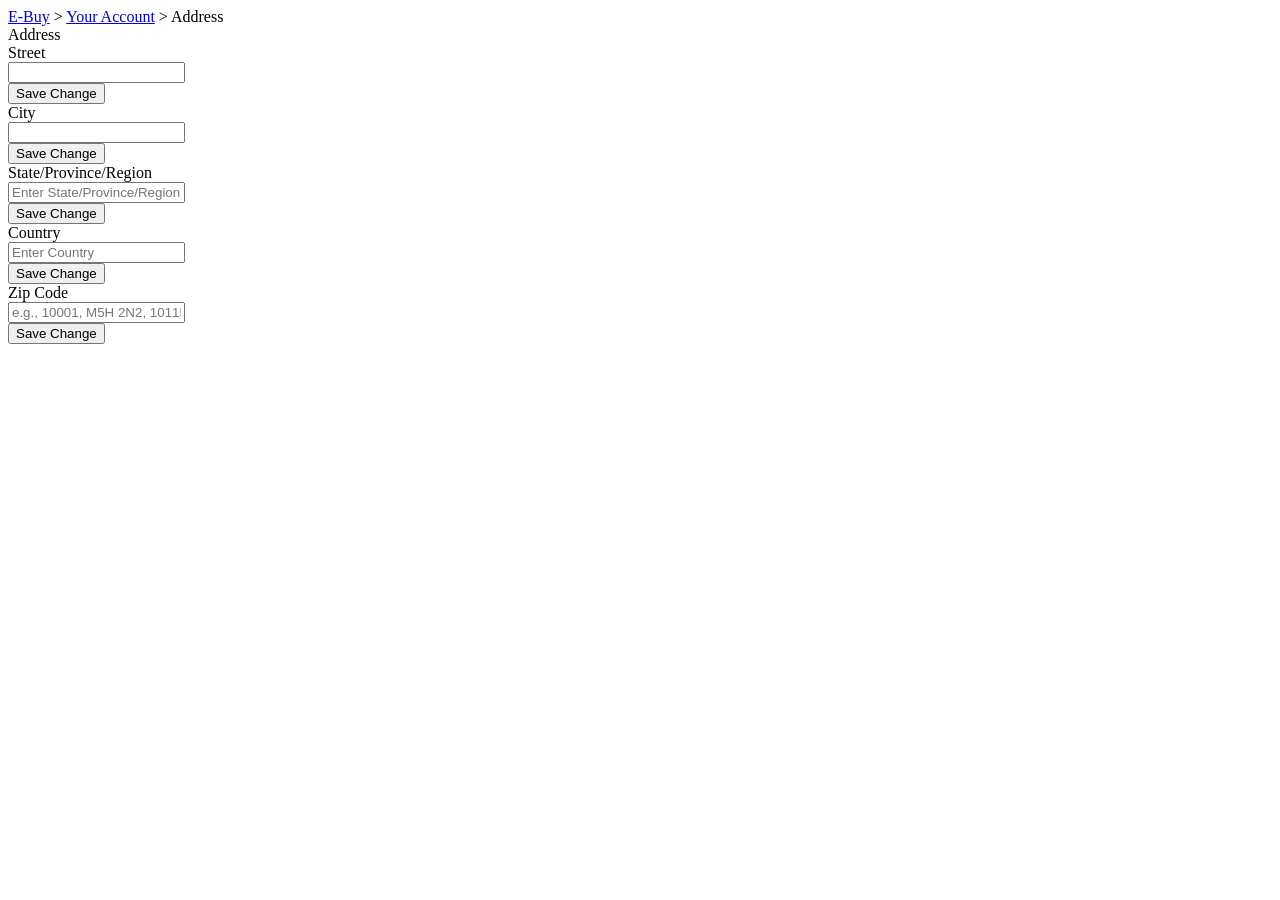
==== commit 6e1913ed: "Add files via upload" ====
--- a/electriccommerce/views/address-edit.html
+++ b/electriccommerce/views/address-edit.html
@@ -3,13 +3,14 @@
 <head>
     <meta charset="UTF-8" />
     <title>Your Address</title>
-    <link rel="stylesheet" href="../styles/address-edit.css" type="text/css" />
+    <!--Css Files-->
+    <link rel="stylesheet" href="styles/address-edit.css" type="text/css" />
 </head>
 <body>
     <div id="main-container">
         <div id="submain-container">
             <div id="path-row">
-                <a href="./main.html">E-Buy</a>
+                <a href="./index.html">E-Buy</a>
                 <span>&gt;</span>
                 <a href="./dashboard.html">Your Account</a>
                 <span>&gt;</span>
@@ -21,7 +22,7 @@
             </div>
 
             <div id="edit-container">
-                <!-- Street -->
+                <!--Street-->
                 <div class="edit-box border-bottom">
                     <div id="street-row" class="edit-row">
                         <div class="title">Street</div>
@@ -30,7 +31,7 @@
                     <button class="save-changes">Save Change</button>
                 </div>
 
-                <!-- City -->
+                <!--City-->
                 <div class="edit-box border-bottom">
                     <div id="city-row" class="edit-row">
                         <div class="title">City</div>
@@ -39,7 +40,7 @@
                     <button class="save-changes">Save Change</button>
                 </div>
 
-                <!-- State/Province -->
+                <!--State/Province-->
                 <div class="edit-box border-bottom">
                     <div id="state-row" class="edit-row">
                         <div class="title">State/Province/Region</div>
@@ -48,7 +49,7 @@
                     <button class="save-changes">Save Change</button>
                 </div>
 
-                <!-- Country -->
+                <!--Country-->
                 <div class="edit-box border-bottom">
                     <div id="country-row" class="edit-row">
                         <div class="title">Country</div>
@@ -57,7 +58,7 @@
                     <button class="save-changes">Save Change</button>
                 </div>
 
-                <!-- Zip Code -->
+                <!--Zip Code-->
                 <div class="edit-box">
                     <div id="zip-row" class="edit-row">
                         <div class="title">Zip Code</div>
@@ -68,8 +69,9 @@
             </div>
         </div>
     </div>
+    <!--Js Files-->
+    <script src="js/api.js"></script>
+    <script src="js/address-edit.js"></script>
+</body>
 
-    <script src="../js/api.js"></script>
-    <script src="../js/address-edit.js"></script>
-</body>
-</html>+</html>
